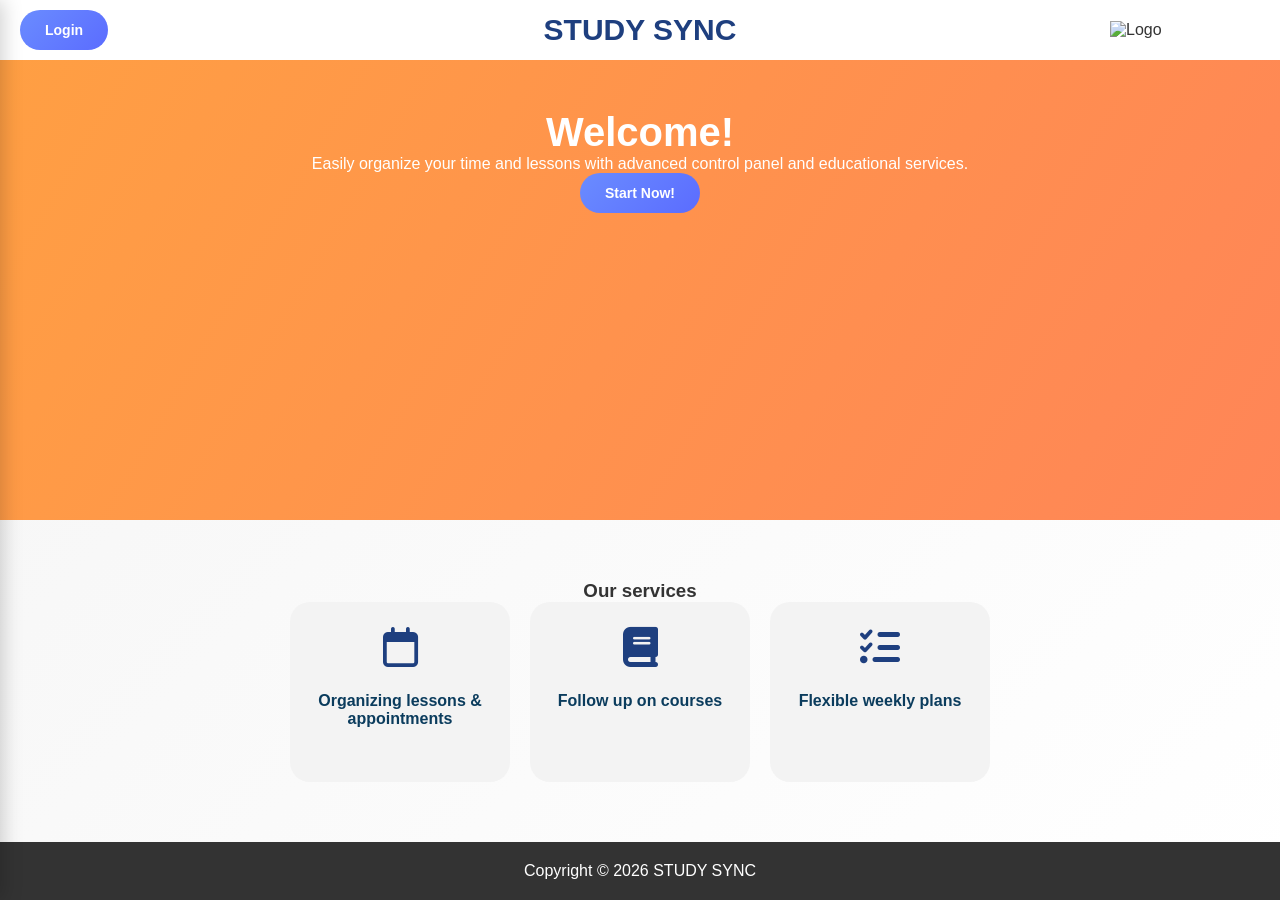
==== index.html @ 5db8376b "Add files via upload" ====
<!DOCTYPE html>
<html lang="ar">
<head>
<meta charset="UTF-8">
<meta name="viewport" content="width=device-width, initial-scale=1.0">
<title>STUDY SYNC</title>
<link rel="stylesheet" href="style.css">
<link rel="stylesheet" href="https://cdnjs.cloudflare.com/ajax/libs/font-awesome/6.5.0/css/all.min.css">
</head>
<body class="landing-page">

<div class="overlay" id="overlay" onclick="toggleSidebar()"></div>

<div class="container">

  <!-- Sidebar -->
  <div class="sidebar" id="sidebar">
      <img src="images/profile.png" class="profile" alt="Profile">
  </div>

  <!-- Main -->
  <div class="main">
    
      <div class="header">
          <h1>STUDY SYNC</h1>
          <div class="header-button">
              <button onclick="goLogin()">Login</button>
          </div>
          <img src="images/logo.png" class="logo" alt="Logo">
      </div>

      <section class="hero">
          <h2>Welcome!</h2>
          <p>Easily organize your time and lessons with advanced control panel and educational services.</p>
          <button onclick="goLogin()">Start Now!</button>
      </section>

      <section class="section">
          <h3>Our services</h3>
          <div class="cards">
              <div class="card">
                  <i class="fa-regular fa-calendar"></i>
                  <h4>Organizing lessons & appointments</h4>
                  <p>Plan your lessons and manage your appointments.</p>
              </div>
              <div class="card">
                  <i class="fa-solid fa-book"></i>
                  <h4>Follow up on courses</h4>
                  <p>Track your courses and assignments to stay always up to date.</p>
              </div>
              <div class="card">
                  <i class="fa-solid fa-list-check"></i>
                  <h4>Flexible weekly plans</h4>
                  <p>Create weekly plans that adapt to your schedule and goals.</p>
              </div>
          </div>
      </section>

      <footer>
          Copyright &copy; 2026 STUDY SYNC
      </footer>
  </div>
</div>

<script>
function toggleSidebar(){
  const sidebar = document.getElementById('sidebar');
  const overlay = document.getElementById('overlay');
  if(sidebar.style.left === "0px"){
      sidebar.style.left = "-250px";
      overlay.classList.remove("active");
  } else {
      sidebar.style.left = "0px";
      overlay.classList.add("active");
  }
}

function goLogin(){
  window.location.href = "singUp.html";
}

// تسجيل الخروج
function logout(){
  localStorage.removeItem("loggedInUser");
  alert("Logged out successfully!");
  window.location.href = "index.html";
}
</script>

</body>
</html>
---- style.css ----
/* ===========================
   RESET & BASE
=========================== */
* {
  margin: 0;
  padding: 0;
  box-sizing: border-box;
}

body {
  font-family: 'Poppins', sans-serif;
  background: #1e2a47;
  color: white;
  min-height: 100vh;
  overflow-x: hidden;
}

/* ===========================
   SIDEBAR (Dashboard Pages)
=========================== */
.sidebar {
  width: 220px;
  background: #26345a;
  padding: 25px 20px;
  height: 100vh;
  position: fixed;
  top: 0;
  left: 0;
  border-top-right-radius: 25px;
  border-bottom-right-radius: 25px;
}

.sidebar h2 {
  margin-bottom: 35px;
  font-size: 22px;
  font-weight: 600;
}

.sidebar a {
  display: block;
  color: white;
  text-decoration: none;
  padding: 12px 15px;
  margin: 8px 0;
  border-radius: 12px;
  transition: 0.3s;
  font-size: 15px;
}

.sidebar a:hover,
.sidebar a.active {
  background: #3b4a7a;
  font-weight: 500;
}

/* ===========================
   MAIN CONTENT (Dashboard Pages)
=========================== */
.main {
  margin-left: 250px;
  padding: 30px;
  min-height: 100vh;
}

.main h1 {
  margin-bottom: 30px;
  font-size: 28px;
  font-weight: 600;
}

/* ===========================
   CARDS (Dashboard Pages)
=========================== */
.card {
  background: #2b3b63;
  padding: 25px;
  border-radius: 20px;
  margin-bottom: 25px;
  box-shadow: 0 8px 25px rgba(0, 0, 0, 0.2);
}

.card h3 {
  margin-bottom: 20px;
  font-size: 18px;
  font-weight: 500;
}

/* ===========================
   TABLES
=========================== */
table {
  width: 100%;
  border-collapse: separate;
  border-spacing: 0 12px;
}

table thead th {
  background: linear-gradient(135deg, #3b4a7a, #2b3b63);
  padding: 15px 20px;
  border-radius: 12px;
  font-weight: 600;
  text-align: center;
}

table tbody td {
  background: #394b77;
  padding: 15px 20px;
  border-radius: 12px;
  text-align: center;
  transition: 0.3s;
}

table tbody tr:hover td {
  background: #475a90;
}

table td[contenteditable="true"] {
  background: #475a90;
  cursor: text;
}

table td[contenteditable="true"]:focus {
  outline: 2px solid #6a8cff;
  background: #5a6a9a;
}

/* ===========================
   BUTTONS (Dashboard Pages)
=========================== */
button {
  padding: 12px 25px;
  border: none;
  border-radius: 12px;
  cursor: pointer;
  font-weight: bold;
  font-size: 14px;
  transition: 0.3s;
}

button:hover {
  transform: scale(1.05);
}

button:not(.btn-edit):not(.btn-delete):not(.btn-secondary):not(.logout-btn):not(.toggle-btn) {
  background: linear-gradient(135deg, #6a8cff, #5b6cff);
  color: white;
}

.btn-edit {
  background: #fbbf24;
  color: #1e2a47;
  padding: 8px 16px;
  margin: 0 5px;
  border-radius: 8px;
}

.btn-edit:hover { background: #f59e0b; }

.btn-delete {
  background: #f87171;
  color: white;
  padding: 8px 16px;
  margin: 0 5px;
  border-radius: 8px;
}

.btn-delete:hover { background: #ef4444; }

#saveAvailability {
  background: linear-gradient(135deg, #ffa36a, #ff8c42);
  color: white;
}

#saveAvailability:hover {
  background: linear-gradient(135deg, #ff8c42, #ff7a2e);
}

/* ===========================
   INPUTS (Dashboard Pages)
=========================== */
input[type="text"],
input[type="number"],
input[type="date"],
input[type="email"],
input[type="password"] {
  padding: 12px 20px;
  border-radius: 12px;
  border: none;
  background: #394b77;
  color: white;
  font-size: 14px;
  transition: 0.3s;
}

input::placeholder { color: #a0aec0; }

input:focus {
  outline: 2px solid #6a8cff;
  background: #475a90;
}

/* ===========================
   STATS CARDS
=========================== */
.stats-cards,
.course-stats,
.deadline-stats,
.availability-stats {
  display: flex;
  gap: 20px;
  margin-bottom: 25px;
}

.stat-box, .stat-card {
  flex: 1;
  background: #2b3b63;
  padding: 25px;
  border-radius: 20px;
  text-align: center;
  box-shadow: 0 8px 25px rgba(0, 0, 0, 0.2);
}

.stat-box .number, .stat-card .number {
  font-size: 32px;
  font-weight: bold;
  color: #6a8cff;
}

.stat-box .label, .stat-card .label {
  font-size: 14px;
  color: #a0aec0;
  margin-top: 8px;
}

.stat-box.urgent .number { color: #f87171; }
.stat-box.soon .number   { color: #fbbf24; }
.stat-box.normal .number { color: #4ade80; }

/* ===========================
   GRID LAYOUTS
=========================== */
.dashboard-grid {
  display: grid;
  grid-template-columns: 2fr 1fr;
  gap: 25px;
  margin-bottom: 25px;
}

.bottom-grid {
  display: grid;
  grid-template-columns: repeat(3, 1fr);
  gap: 25px;
}

.forms-grid {
  display: grid;
  grid-template-columns: 1fr 1fr;
  gap: 20px;
  margin-bottom: 25px;
}

.availability-grid, .stats-container {
  display: grid;
  grid-template-columns: 1fr 1fr;
  gap: 25px;
  margin-bottom: 25px;
}

/* ===========================
   FORM LAYOUTS
=========================== */
.add-form, .form-row {
  display: flex;
  gap: 15px;
  align-items: center;
  flex-wrap: wrap;
  margin-bottom: 20px;
}

.add-form input, .form-row input {
  flex: 1;
  min-width: 150px;
}

.form-card {
  background: #2b3b63;
  padding: 25px;
  border-radius: 20px;
}

.form-card h3 {
  margin-bottom: 20px;
  display: flex;
  align-items: center;
  gap: 10px;
}

/* ===========================
   PRIORITY BADGES
=========================== */
.priority-high {
  background: #f87171;
  padding: 5px 12px;
  border-radius: 20px;
  font-size: 12px;
  font-weight: bold;
}

.priority-medium {
  background: #fbbf24;
  color: #1e2a47;
  padding: 5px 12px;
  border-radius: 20px;
  font-size: 12px;
  font-weight: bold;
}

.priority-low {
  background: #4ade80;
  color: #1e2a47;
  padding: 5px 12px;
  border-radius: 20px;
  font-size: 12px;
  font-weight: bold;
}

/* ===========================
   TYPE BADGES
=========================== */
.type-assignment {
  background: #8b5cf6;
  padding: 5px 12px;
  border-radius: 20px;
  font-size: 12px;
}

.type-exam {
  background: #ec4899;
  padding: 5px 12px;
  border-radius: 20px;
  font-size: 12px;
}

/* ===========================
   HORIZONTAL BARS (Availability)
=========================== */
.day-bar, .bar-row {
  display: flex;
  align-items: center;
  margin-bottom: 15px;
}

.day-bar .day-name, .bar-row .day-name {
  width: 100px;
  font-weight: 500;
}

.day-bar .bar, .bar-row .bar {
  height: 30px;
  background: linear-gradient(90deg, #6a8cff, #5b6cff);
  border-radius: 8px;
  display: flex;
  align-items: center;
  justify-content: flex-end;
  padding-right: 12px;
  color: white;
  font-weight: bold;
  font-size: 13px;
  min-width: 40px;
  transition: 0.3s;
}

.day-bar .bar:hover, .bar-row .bar:hover { transform: scaleX(1.02); }

/* ===========================
   VERTICAL BARS (Performance)
=========================== */
.performance-bars {
  display: flex;
  align-items: flex-end;
  gap: 15px;
  height: 150px;
  padding-top: 20px;
}

.bar-item {
  display: flex;
  flex-direction: column;
  align-items: center;
  gap: 8px;
}

.bar-item .bar {
  width: 35px;
  background: linear-gradient(180deg, #6a8cff, #5b6cff);
  border-radius: 8px 8px 0 0;
  transition: 0.3s;
}

.bar-item .bar:hover {
  transform: scaleY(1.05);
  background: linear-gradient(180deg, #8ba4ff, #6a8cff);
}

.bar-label {
  font-size: 11px;
  color: #a0aec0;
  text-align: center;
}

/* ===========================
   TIME BLOCKS
=========================== */
.time-block {
  display: inline-block;
  width: 25px;
  height: 25px;
  background: linear-gradient(135deg, #6a8cff, #5b6cff);
  border-radius: 5px;
  margin: 2px;
}

/* ===========================
   PROGRESS CIRCLES
=========================== */
.visit-circles {
  display: flex;
  gap: 15px;
  flex-wrap: wrap;
}

.circle {
  width: 70px;
  height: 70px;
  border-radius: 50%;
  background: conic-gradient(#6a8cff var(--percent), #394b77 0);
  display: flex;
  align-items: center;
  justify-content: center;
  position: relative;
}

.circle::before {
  content: '';
  position: absolute;
  width: 50px;
  height: 50px;
  background: #2b3b63;
  border-radius: 50%;
}

.circle span {
  position: relative;
  z-index: 1;
  font-size: 14px;
  font-weight: bold;
}

.circle-label {
  text-align: center;
  font-size: 11px;
  color: #a0aec0;
  margin-top: 5px;
}

/* ===========================
   LIST ITEMS
=========================== */
.course-item, .deadline-item, .teacher-item {
  display: flex;
  justify-content: space-between;
  align-items: center;
  padding: 15px;
  background: #394b77;
  border-radius: 12px;
  margin-bottom: 10px;
  transition: 0.3s;
}

.course-item:hover, .deadline-item:hover, .teacher-item:hover { background: #475a90; }

.course-item .hours {
  background: #6a8cff;
  padding: 5px 12px;
  border-radius: 20px;
  font-size: 12px;
  font-weight: bold;
}

.deadline-info h4, .teacher-info h4 {
  font-size: 14px;
  margin-bottom: 3px;
}

.deadline-info span, .teacher-info span {
  font-size: 12px;
  color: #a0aec0;
}

.days-left {
  padding: 5px 12px;
  border-radius: 20px;
  font-size: 12px;
  font-weight: bold;
}

.days-left.urgent { background: #f87171; }
.days-left.soon   { background: #fbbf24; color: #1e2a47; }
.days-left.normal { background: #4ade80; color: #1e2a47; }

/* ===========================
   TEACHER AVATAR
=========================== */
.teacher-avatar {
  width: 40px;
  height: 40px;
  border-radius: 50%;
  background: #6a8cff;
  display: flex;
  align-items: center;
  justify-content: center;
  font-weight: bold;
}

/* ===========================
   WELCOME CARD
=========================== */
.welcome-card {
  background: linear-gradient(135deg, #6a8cff, #5b6cff);

  padding: 30px;
  border-radius: 30px;
  margin-bottom: 30px;
  display: flex;
  justify-content: space-between;
  align-items: center;
}

.welcome-card h2 { font-size: 28px; margin-bottom: 8px; }
.welcome-card p  { color: #e2e8f0; font-size: 16px; }

/* ===========================
   SECTION TITLE
=========================== */
.section-title {
  margin-bottom: 20px;
  font-size: 18px;
  display: flex;
  align-items: center;
  gap: 10px;
}

/* ===========================
   EMPTY STATE
=========================== */
.empty-state, #emptyMsg {
  text-align: center;
  padding: 40px;
  color: #a0aec0;
}

.empty-state span, #emptyMsg span {
  font-size: 50px;
  display: block;
  margin-bottom: 15px;
}

/* ===========================
   STATUS COLORS
=========================== */
.status-completed { color: #4ade80; }
.status-missed    { color: #f87171; }

/* ===========================
   LANDING PAGE (index.html)
   Scoped under .landing-page
=========================== */
.landing-page {
  background: linear-gradient(135deg, #f5f5f5, #ffffff);
  color: #333;
}

.landing-page .container {
  display: flex;
  min-height: 100vh;
}

.landing-page .overlay {
  position: fixed;
  top: 0; left: 0;
  width: 100%; height: 100%;
  background: rgba(0, 0, 0, 0.3);
  backdrop-filter: blur(5px);
  opacity: 0;
  visibility: hidden;
  transition: 0.3s;
  z-index: 1000;
}

.landing-page .overlay.active {
  opacity: 1;
  visibility: visible;
}

.landing-page .sidebar {
  width: 250px;
  position: fixed;
  top: 0;
  left: -250px;
  height: 100%;
  background: linear-gradient(135deg, #ffffff, #e0e5f2);
  display: flex;
  flex-direction: column;
  align-items: center;
  padding-top: 60px;
  box-shadow: 2px 0 20px rgba(0, 0, 0, 0.2);
  transition: left 0.3s ease;
  z-index: 1001;
  border-radius: 0;
}

.landing-page .main {
  flex: 1;
  display: flex;
  flex-direction: column;
  margin-left: 0;
  padding: 0;
  min-height: 100vh;
}

.landing-page .header {
  display: flex;
  align-items: center;
  justify-content: space-between;
  padding: 0 20px;
  height: 60px;
  background-color: #ffffff;
  box-shadow: 0 5px 15px rgba(0, 0, 0, 0.1);
}

.landing-page .header h1 {
  font-size: 30px;
  color: #1e3f7f;
  position: absolute;
  left: 50%;
  transform: translateX(-50%);
  margin-bottom: 0;
}

.landing-page .logo {
  width: 150px;
  margin-left: 10px;
}

.landing-page .toggle-btn {
  font-size: 26px;
  background: none;
  border: none;
  cursor: pointer;
  padding: 0;
}

.landing-page .toggle-btn:hover { transform: none; }

.landing-page .header-button button {
  background-color: #1e3f7f;
  color: #f5f5f5;
  padding: 12px 25px;
  border-radius: 20px;
}

.landing-page .header-button button:hover {
  background-color: #6190E8;
  transform: none;
}

.landing-page .hero {
  flex: 1;
  text-align: center;
  padding: 50px;
  background: linear-gradient(120deg, #ff9f43, #ff6b6b, #1e3f7f);
  background-size: 400% 400%;
  animation: gradientBG 12s ease infinite;
  color: white;
}

.landing-page .hero h2 { font-size: 40px; }

.landing-page .hero button {
  padding: 12px 25px;
  border-radius: 20px;
}

@keyframes gradientBG {
  0%   { background-position: 0% 50%; }
  50%  { background-position: 100% 50%; }
  100% { background-position: 0% 50%; }
}

.landing-page .section {
  padding: 60px;
  text-align: center;
  color: #333;
}

.landing-page .cards {
  display: flex;
  gap: 20px;
  justify-content: center;
  flex-wrap: wrap;
}

.landing-page .card {
  background: #f3f3f3;
  width: 220px;
  height: 180px;
  border-radius: 20px;
  text-align: center;
  padding: 25px;
  cursor: pointer;
  transition: 0.4s;
  position: relative;
  overflow: hidden;
  box-shadow: none;
  margin-bottom: 0;
  color: #333;
}

.landing-page .card i {
  font-size: 40px;
  color: #1e3f7f;
  margin-bottom: 15px;
}

.landing-page .card h4 {
  margin: 10px 0;
  color: #0b3c5d;
  transition: 0.3s;
}

.landing-page .card:hover {
  background: #1e3f7f;
  transform: translateY(-10px);
}

.landing-page .card:hover i { color: white; }

.landing-page .card:hover h4 {
  opacity: 0;
  transform: translateY(-20px);
}

.landing-page .card p {
  opacity: 0;
  transform: translateY(20px);
  font-size: 14px;
  color: white;
  transition: 0.3s;
  position: absolute;
  bottom: 20px;
  left: 20px;
  right: 20px;
}

.landing-page .card:hover p {
  opacity: 1;
  transform: translateY(0);
}

.landing-page footer {
  background: #333;
  color: #fff;
  text-align: center;
  padding: 20px;
}

.landing-page .logout-btn {
  background: #1e3f7f;
  color: white;
  border-radius: 20px;
  padding: 10px 20px;
}

.landing-page .logout-btn:hover {
  background: #6190E8;
  transform: none;
}

.landing-page .profile {
  width: 80px;
  border-radius: 50%;
  margin-bottom: 20px;
}

/* ===========================
   RESPONSIVE
=========================== */
@media (max-width: 1200px) {
  .bottom-grid { grid-template-columns: 1fr 1fr; }
}

@media (max-width: 992px) {
  .dashboard-grid,
  .availability-grid,
  .stats-container,
  .forms-grid { grid-template-columns: 1fr; }
  .bottom-grid { grid-template-columns: 1fr; }
}

@media (max-width: 768px) {
  .sidebar {
    width: 100%;
    height: auto;
    position: relative;
    border-radius: 0;
    padding: 15px;
  }
  .sidebar a { display: inline-block; margin: 5px; }
  .main { margin-left: 0; padding: 20px; }
  .stats-cards, .course-stats, .deadline-stats, .availability-stats { flex-direction: column; }
  .add-form, .form-row { flex-direction: column; }
  .add-form input, .form-row input { width: 100%; }
}

/*صفحه الي  ترحب */
.success-page {
  width:100%;
  height:100vh;
  display:flex;
  flex-direction:column;
  justify-content:center;
  align-items:center;
  background:linear-gradient(135deg,#e9f1ff,#cfe0ff);
  text-align:center;
}
.success-page h1 {
  color:#1e3f7f;
  margin-bottom:20px;
}
.success-page p {
  font-size:18px;
  color:#333;
}



.top-user {
  position: absolute;
  top: 25px;
  right: 30px;
  display: flex;
  align-items: center;
  gap: 12px;
  z-index: 10;
}

.top-user .user-name {
  font-size: 18px;
  font-weight: 600;
  color: #ffffff;
}

.user-avatar {
  width: 45px;
  height: 45px;
  border-radius: 50%;
  object-fit: cover;
  border: 3px solid #6a8cff;
  box-shadow: 0 4px 12px rgba(0,0,0,0.2);
}
.brand-logo {
  width: 180px;
  display: flex;
  justify-content: center;
  margin-bottom: 25px;
}

.brand-img {
  width: 100%;
  object-fit: contain;
}

.top-user {
  position: absolute;
  top: -2px;
  right: 40px;
  display: flex;
  align-items: center;
  gap: 12px;
  z-index: 10;
}

#userNameDisplay {
  font-size: 20px;
  font-weight: 600;
  color: white;
}

.user-avatar {
  width: 50px;
  height: 50px;
  border-radius: 50%;
  object-fit: cover;
  border: 3px solid #6a8cff;
  box-shadow: 0 5px 15px rgba(0,0,0,0.2);
}
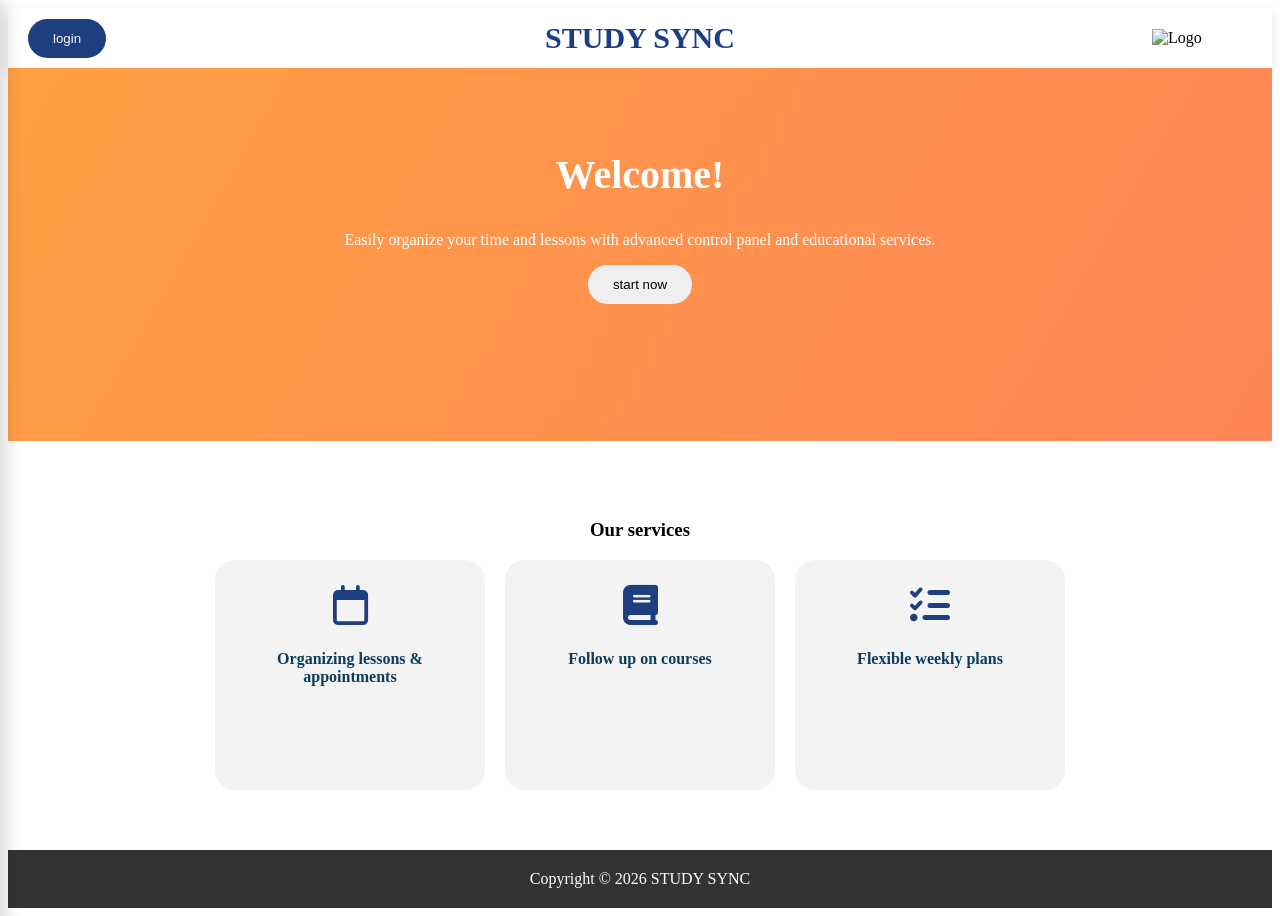
==== commit 4269a3ef: "Add files via upload" ====
--- a/index.html
+++ b/index.html
@@ -4,86 +4,105 @@
 <meta charset="UTF-8">
 <meta name="viewport" content="width=device-width, initial-scale=1.0">
 <title>STUDY SYNC</title>
-<link rel="stylesheet" href="style.css">
+
+<link rel="stylesheet" href="style-index.css">
 <link rel="stylesheet" href="https://cdnjs.cloudflare.com/ajax/libs/font-awesome/6.5.0/css/all.min.css">
+
 </head>
-<body class="landing-page">
 
+<body>
+
+<!-- Overlay -->
 <div class="overlay" id="overlay" onclick="toggleSidebar()"></div>
 
 <div class="container">
 
-  <!-- Sidebar -->
-  <div class="sidebar" id="sidebar">
-      <img src="images/profile.png" class="profile" alt="Profile">
-  </div>
+    <!-- Sidebar -->
+    <div class="sidebar" id="sidebar">
 
-  <!-- Main -->
-  <div class="main">
-    
-      <div class="header">
-          <h1>STUDY SYNC</h1>
-          <div class="header-button">
-              <button onclick="goLogin()">Login</button>
-          </div>
-          <img src="images/logo.png" class="logo" alt="Logo">
-      </div>
 
-      <section class="hero">
-          <h2>Welcome!</h2>
-          <p>Easily organize your time and lessons with advanced control panel and educational services.</p>
-          <button onclick="goLogin()">Start Now!</button>
-      </section>
+        <img src="images/profile.png" class="profile" alt="Profile" onclick="goProfile()">
 
-      <section class="section">
-          <h3>Our services</h3>
-          <div class="cards">
-              <div class="card">
-                  <i class="fa-regular fa-calendar"></i>
-                  <h4>Organizing lessons & appointments</h4>
-                  <p>Plan your lessons and manage your appointments.</p>
-              </div>
-              <div class="card">
-                  <i class="fa-solid fa-book"></i>
-                  <h4>Follow up on courses</h4>
-                  <p>Track your courses and assignments to stay always up to date.</p>
-              </div>
-              <div class="card">
-                  <i class="fa-solid fa-list-check"></i>
-                  <h4>Flexible weekly plans</h4>
-                  <p>Create weekly plans that adapt to your schedule and goals.</p>
-              </div>
-          </div>
-      </section>
+        <button class="logout-btn" onclick="logout()">Logout</button>
 
-      <footer>
-          Copyright &copy; 2026 STUDY SYNC
-      </footer>
-  </div>
+    </div>
+
+    <!-- Main -->
+    <div class="main">
+
+        <!-- Header -->
+        <div class="header">
+
+            <h1>STUDY SYNC</h1>
+
+            <div class="header-button">
+                <button onclick="goLogin()">login</button>
+            </div>
+
+            <img src="c:\Users\danam\Desktop\web-project5\logo.png" class="logo" alt="Logo">
+        </div>
+
+        <!-- Hero -->
+        <section class="hero">
+            <h2>Welcome!</h2>
+                <p>Easily organize your time and lessons with  advanced control panel and educational services.</p>            
+            <button onclick="goLogin('ابدأ الآن!')">start now</button>
+        </section>
+
+        <!-- Services -->
+        <section class="section">
+    <h3>Our services</h3>
+
+    <div class="cards">
+        <div class="card">
+            <i class="fa-regular fa-calendar"></i>
+            <h4>Organizing lessons & appointments</h4>
+            <p>Plan your lessons and manage your appointments.</p>
+        </div>
+
+        <div class="card">
+            <i class="fa-solid fa-book"></i>
+            <h4>Follow up on courses</h4>
+            <p>Track your courses and assignments to stay always up to date.</p>
+        </div>
+
+        <div class="card">
+            <i class="fa-solid fa-list-check"></i>
+            <h4>Flexible weekly plans</h4>
+            <p>Create weekly plans that adapt to your schedule and goals.</p>
+        </div>
+    </div>
+</section>
+
+        <footer>
+             Copyright &copy; 2026 STUDY SYNC
+        </footer>
+
+    </div>
 </div>
 
 <script>
 function toggleSidebar(){
-  const sidebar = document.getElementById('sidebar');
-  const overlay = document.getElementById('overlay');
-  if(sidebar.style.left === "0px"){
-      sidebar.style.left = "-250px";
-      overlay.classList.remove("active");
-  } else {
-      sidebar.style.left = "0px";
-      overlay.classList.add("active");
-  }
+    const sidebar = document.getElementById('sidebar');
+    const overlay = document.getElementById('overlay');
+
+    if(sidebar.style.left === "0px"){
+        sidebar.style.left = "-250px";
+        overlay.classList.remove("active");
+    } else {
+        sidebar.style.left = "0px";
+        overlay.classList.add("active");
+    }
 }
 
 function goLogin(){
-  window.location.href = "singUp.html";
+    window.location.href = "singUp.html";
 }
 
-// تسجيل الخروج
+
 function logout(){
-  localStorage.removeItem("loggedInUser");
-  alert("Logged out successfully!");
-  window.location.href = "index.html";
+    localStorage.removeItem("user");
+    alert("Logged out");
 }
 </script>
 
--- a/style-index.css
+++ b/style-index.css
@@ -0,0 +1,224 @@
+style-index.css
+body {
+    margin: 0;
+    font-family: 'Poppins', sans-serif;
+    background: linear-gradient(135deg,#f5f5f5,#ffffff);
+    color: #333;
+    overflow-x: hidden;
+}
+/* زر تسجيل الدخول */
+.header-button button {
+    background-color: #1e3f7f;
+    color: #f5f5f5;
+    padding: 12px 25px;
+    border-radius: 20px;
+    border: none;
+    cursor: pointer;
+}
+
+@keyframes gradientBG {
+    0% {background-position:0% 50%;}
+    50% {background-position:100% 50%;}
+    100% {background-position:0% 50%;}
+}
+.header-button button:hover {
+    background-color:#6190E8;
+}
+.container {
+    display: flex;
+    min-height: 100vh;
+}
+
+/* Overlay */
+.overlay {
+    position: fixed;
+    top: 0;
+    left: 0;
+    width: 100%;
+    height: 100%;
+    background: rgba(0,0,0,0.3);
+    backdrop-filter: blur(5px);
+    opacity: 0;
+    visibility: hidden;
+    transition: 0.3s;
+    z-index: 1000;
+}
+
+.overlay.active {
+    opacity: 1;
+    visibility: visible;
+}
+
+/* Sidebar */
+.sidebar {
+    width: 250px;
+    position: fixed;
+    top: 0;
+    left: -250px;
+    height: 100%;
+    background: linear-gradient(135deg,#ffffff,#e0e5f2);
+    display: flex;
+    flex-direction: column;
+    align-items: center;
+    padding-top: 60px;
+    box-shadow: 2px 0 20px rgba(0,0,0,0.2);
+    transition: left 0.3s ease;
+    z-index: 1001;
+}
+
+/* Main */
+.main {
+    flex: 1;
+    display: flex;
+    flex-direction: column;
+}
+
+/* Header */
+.header {
+    display: flex;
+    align-items: center;
+    justify-content: space-between;
+    padding: 0px 20px;
+    height: 60px;
+    background-color: #ffffff;
+    box-shadow: 0 5px 15px rgba(0,0,0,0.1);
+    
+}
+
+.header h1 {
+    font-size: 30px;
+    color: #1e3f7f;
+    position:absolute;
+    left:50%;
+    transform: translateX(-50%);
+    
+}
+
+
+.logo {
+    width: 100px;
+    margin-left: 10px;
+}
+
+.toggle-btn {
+    font-size: 26px;
+    background: none;
+    border: none;
+    cursor: pointer;
+}
+
+/* Hero */
+.hero {
+    flex: 1;
+    text-align: center;
+    padding: 50px;
+    background: linear-gradient(120deg,#ff9f43,#ff6b6b,#1e3f7f);
+    background-size: 400% 400%;
+    animation: gradientBG 12s ease infinite;
+    color: white;
+}
+
+.hero h2 {
+    font-size: 40px;
+}
+
+.hero button {
+    padding: 12px 25px;
+    border-radius: 20px;
+    border: none;
+    cursor: pointer;
+}
+
+@keyframes gradientBG {
+    0% {background-position:0% 50%;}
+    50% {background-position:100% 50%;}
+    100% {background-position:0% 50%;}
+}
+
+/* Cards */
+.section {
+    padding: 60px;
+    text-align: center;
+}
+
+.cards {
+    display: flex;
+    gap: 20px;
+    justify-content: center;
+    flex-wrap: wrap;
+}
+
+.card {
+    background: #f3f3f3;
+    width: 220px;
+    height: 180px;
+    border-radius: 20px;
+    text-align: center;
+    padding: 25px;
+    cursor: pointer;
+    transition: 0.4s;
+    position: relative;
+    overflow: hidden;
+}
+
+/* الأيقونة */
+.card i {
+    font-size: 40px;
+    color: #1e3f7f;
+    margin-bottom: 15px;
+}
+
+/* العنوان */
+.card h4 {
+    margin: 10px 0;
+    color: #0b3c5d;
+    transition: 0.3s;
+}
+/* عند المرور */
+.card:hover {
+    background: #1e3f7f;
+}
+
+/* ✨ خلي الأيقونة تصير بيضاء */
+.card:hover i {
+    color: white;
+}
+
+/* النص مخفي */
+.card p {
+    opacity: 0;
+    transform: translateY(20px);
+    font-size: 20px;
+    color: white;
+    transition: 0.3s;
+    position: absolute;
+    bottom: 20px;
+    left: 20px;
+    right: 20px;
+}
+
+/* ✨ عند المرور */
+.card:hover {
+    transform: translateY(-10px);
+    background: #1e3f7f;
+}
+
+/* إخفاء العنوان فقط */
+.card:hover h4 {
+    opacity: 0;
+    transform: translateY(-20px);
+}
+
+/* إظهار النص */
+.card:hover p {
+    opacity: 1;
+    transform: translateY(0);
+}
+
+/* Footer */
+footer {
+    background: #333;
+    color: #fff;
+    text-align: center;
+    padding: 20px;
+}
